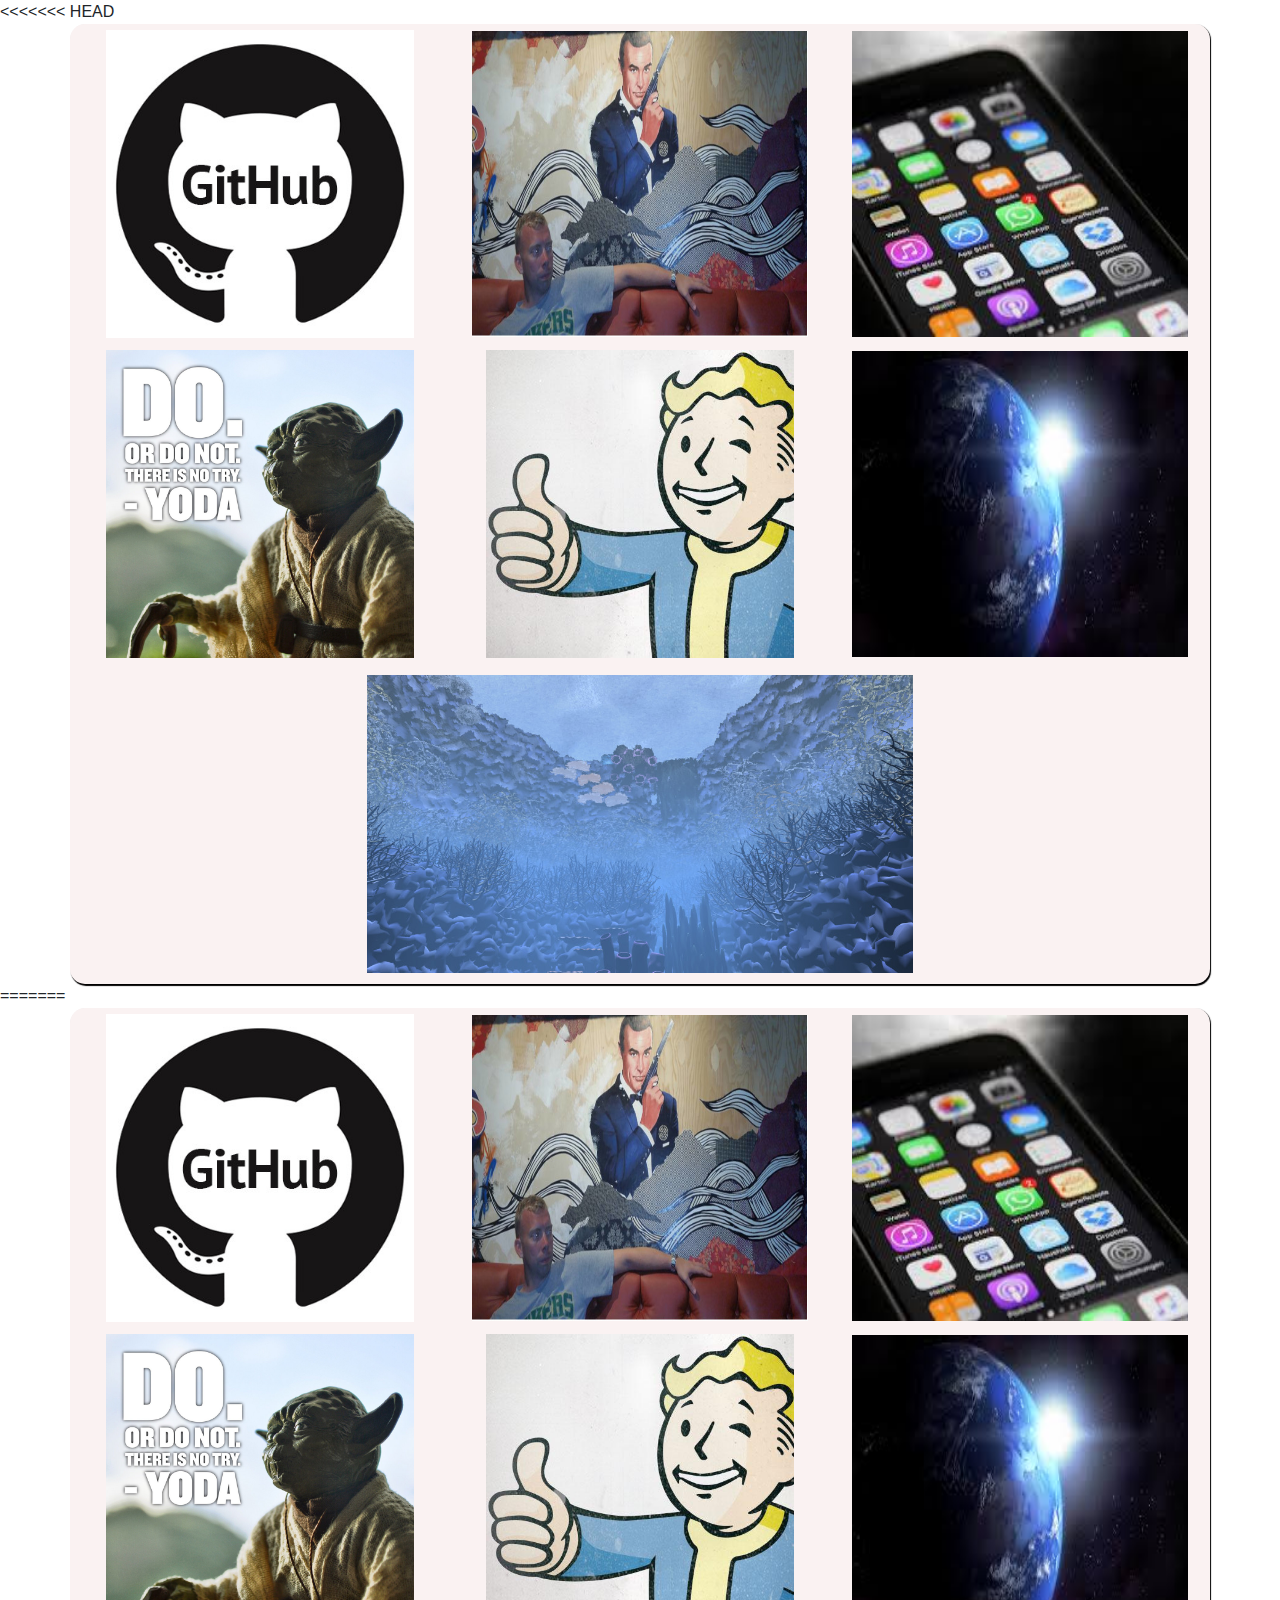
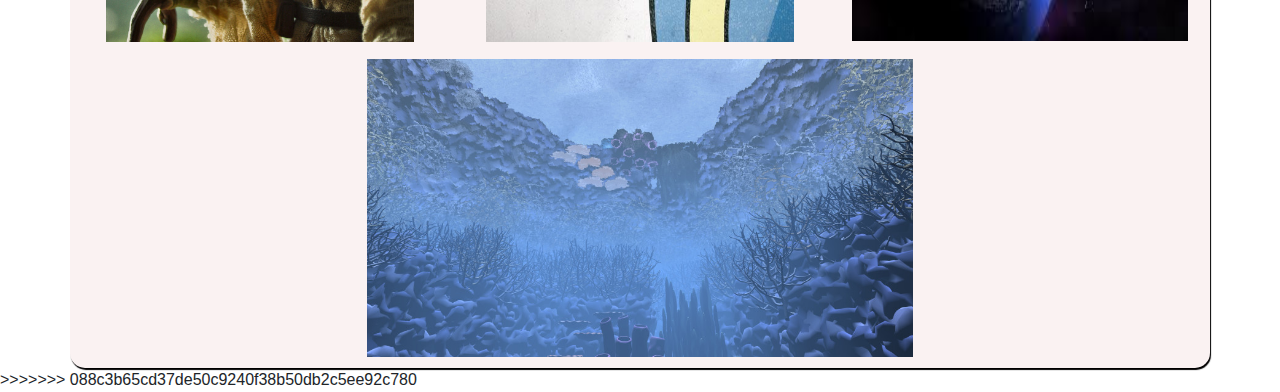
==== index.html @ 7ac8c90a "changes" ====
<<<<<<< HEAD
<html>

<head>
    <title> William Rongholt </title>
    <meta charset="UTF-8">
    <link rel="stylesheet" href="css/style.css">
    <link rel="stylesheet" href="css/bootstrap.min.css">
    <link rel="stylesheet" href="css/bootstrap-grid.min.css">
    <link rel="stylesheet" href="css/bootstrap-reboot.min.css">

    <meta name="viewport" content="width=device-width, initial-scale=1">
</head>

<body>
    
        <div class="container text-center">
            <section class="row">
                <div class="col-lg-4 col-md-6 col-sm-12">
                    <a href="https://github.com/wrongholt">
                        <div class='picture'>
                            <img class='char' id='dex' src="images/github.jpg">
                            <div class='middle'>
                                <div class='text'>Github page</div>
                            </div>
                        </div>
                    </a>
                </div>
                <div class="col-lg-4 col-md-6 col-sm-12">
                    <a href="resume.html">
                        <div class='picture'>
                            <img class='char' id='dex' src="images/will.jpg">
                            <div class='middle'>
                                <div class='text'>Will's Resume</div>
                            </div>
                        </div>
                    </a>
                </div>
                <div class="col-lg-4 col-md-6 col-sm-12">
                    <a href="game1.html">
                        <div class='picture'>
                            <img class='char' id='dex' src="images/iphone.jpg">
                            <div class='middle'>
                                <div class='text'>Android Cookie Tap Game</div>
                            </div>
                        </div>
                    </a>
                </div>
                <div class="col-lg-4 col-md-6 col-sm-12">
                    <a href="https://m.me/wrongholt">
                        <div class='picture'>
                            <img class='char' id='dex' src="images/yoda.jpg">
                            <div class='middle'>
                                <div class='text'>Message Me!</div>
                            </div>
                        </div>
                    </a>
                </div>

                <div class="col-lg-4 col-md-6 col-sm-12">
                    <a href="game3.html">
                        <div class='picture'>
                            <img class='char' id='dex' src="images/Falloutguy.jpg">
                            <div class='middle'>
                                <div class='text'>Unnofficial Fallout Game</div>
                            </div>
                        </div>
                    </a>
                </div>
                <div class="col-lg-4 col-md-6 col-sm-12">
                    <a href="game2.html">
                        <div class='picture'>
                            <img class='char' id='dex' src="images/space.jpg">
                            <div class='middle'>
                                <div class='text'>iOS Spacerun</div>
                            </div>
                        </div>
                    </a>
                </div>

                <div class="col-md-12 col-sm-12">
                    <a href="reefunity.html">
                        <div class='picture'>
                            <img class='char' id='dex' src="images/reef.jpg">
                            <div class='middle'>
                                <div class='text'>Reef Unity Game</div>
                            </div>
                        </div>
                    </a>
                </div>
            </section>
        </div>
    <div class="fb-messengermessageus" messenger_app_id="95100348886" page_id="wrongholt" color="blue" size="large">
    </div>
    <script src="https://rawcdn.githack.com/akzhy/Vara/16e30acca2872212e28735cfdbaba696a355c780/src/vara.min.js"></script>
    <script src="https://code.jquery.com/jquery-3.1.0.js"></script>
    <script src="https://cdnjs.cloudflare.com/ajax/libs/popper.js/1.12.3/umd/popper.min.js" integrity="sha384-vFJXuSJphROIrBnz7yo7oB41mKfc8JzQZiCq4NCceLEaO4IHwicKwpJf9c9IpFgh" crossorigin="anonymous"></script>
    <script src="js/bootstrap.min.js"></script>
    <script src="js/bootstrap.bundle.min.js"></script>
    <script src="js/main.js"></script>
</body>

</html>
=======
<html>

<head>
    <title> William Rongholt </title>
    <meta charset="UTF-8">
    <link rel="stylesheet" href="css/style.css">
    <link rel="stylesheet" href="css/bootstrap.min.css">
    <link rel="stylesheet" href="css/bootstrap-grid.min.css">
    <link rel="stylesheet" href="css/bootstrap-reboot.min.css">

    <meta name="viewport" content="width=device-width, initial-scale=1">
</head>

<body>
    
        <div class="container text-center">
            <section class="row">
                <div class="col-lg-4 col-md-6 col-sm-12">
                    <a href="https://github.com/wrongholt">
                        <div class='picture'>
                            <img class='char' id='dex' src="images/github.jpg">
                            <div class='middle'>
                                <div class='text'>Github page</div>
                            </div>
                        </div>
                    </a>
                </div>
                <div class="col-lg-4 col-md-6 col-sm-12">
                    <a href="resume.html">
                        <div class='picture'>
                            <img class='char' id='dex' src="images/will.jpg">
                            <div class='middle'>
                                <div class='text'>Will's Resume</div>
                            </div>
                        </div>
                    </a>
                </div>
                <div class="col-lg-4 col-md-6 col-sm-12">
                    <a href="game1.html">
                        <div class='picture'>
                            <img class='char' id='dex' src="images/iphone.jpg">
                            <div class='middle'>
                                <div class='text'>Android Cookie Tap Game</div>
                            </div>
                        </div>
                    </a>
                </div>
                <div class="col-lg-4 col-md-6 col-sm-12">
                    <a href="https://m.me/wrongholt">
                        <div class='picture'>
                            <img class='char' id='dex' src="images/yoda.jpg">
                            <div class='middle'>
                                <div class='text'>Message Me!</div>
                            </div>
                        </div>
                    </a>
                </div>

                <div class="col-lg-4 col-md-6 col-sm-12">
                    <a href="game3.html">
                        <div class='picture'>
                            <img class='char' id='dex' src="images/Falloutguy.jpg">
                            <div class='middle'>
                                <div class='text'>Unnofficial Fallout Game</div>
                            </div>
                        </div>
                    </a>
                </div>
                <div class="col-lg-4 col-md-6 col-sm-12">
                    <a href="game2.html">
                        <div class='picture'>
                            <img class='char' id='dex' src="images/space.jpg">
                            <div class='middle'>
                                <div class='text'>iOS Spacerun</div>
                            </div>
                        </div>
                    </a>
                </div>

                <div class="col-md-12 col-sm-12">
                    <a href="reefunity.html">
                        <div class='picture'>
                            <img class='char' id='dex' src="images/reef.jpg">
                            <div class='middle'>
                                <div class='text'>Reef Unity Game</div>
                            </div>
                        </div>
                    </a>
                </div>
            </section>
        </div>
    <div class="fb-messengermessageus" messenger_app_id="95100348886" page_id="wrongholt" color="blue" size="large">
    </div>
    <script src="https://rawcdn.githack.com/akzhy/Vara/16e30acca2872212e28735cfdbaba696a355c780/src/vara.min.js"></script>
    <script src="https://code.jquery.com/jquery-3.1.0.js"></script>
    <script src="https://cdnjs.cloudflare.com/ajax/libs/popper.js/1.12.3/umd/popper.min.js" integrity="sha384-vFJXuSJphROIrBnz7yo7oB41mKfc8JzQZiCq4NCceLEaO4IHwicKwpJf9c9IpFgh" crossorigin="anonymous"></script>
    <script src="js/bootstrap.min.js"></script>
    <script src="js/bootstrap.bundle.min.js"></script>
    <script src="js/main.js"></script>
</body>

</html>
>>>>>>> 088c3b65cd37de50c9240f38b50db2c5ee92c780
---- css/style.css ----
<<<<<<< HEAD
@import url(font-awesome.min.css);
@import url(https://fonts.googleapis.com/css?family=Pattaya|Work+Sans:400,200,300);

html{
    box-sizing: border-box;
    font-family: Arial, Helvetica, sans-serif;
    color: var(--dark);
}
body{
    background: #ccc;
}
.container {
    box-shadow: 1px 1.5px 1px #000;
    border-radius: 15px;
    background: #FAF2F2;
    margin: 0 auto;
}

header img{
    width: 90%;
    height: auto;
    margin: 0 auto;
    text-align: center;
}


a:link {
    text-decoration: none;
}

iframe,
object,
embed {
    margin: 0 auto;
    display: block;
    max-width: 100%;
    
}
.mobile{
 cursor: url('../images/finger.png'), auto;
}

#tapMe,#spacerun{    
    background-image: url(../images/hand.png);
    background-repeat: no-repeat;
    background-position: 30% 2em;  
}

#icon{
    width: 5rem;
}


/* Box Model */

*,
*:before,
*:after {
    -moz-box-sizing: border-box;
    -webkit-box-sizing: border-box;
    box-sizing: border-box;
}


/* Basic */

@-ms-viewport {
    width: device-width;
}

@media screen and (max-width: 480px) {
    html,
    body {
        min-width: 320px;
    }
}



/*Hover effect*/


.char {
    opacity: 1;
    display: block;
    margin: auto;
    transition: .5s ease;
    padding-right: .2rem;
    width: 100%;
    height: 20rem;
    padding: 2%
}

.middle {
    transition: .5s ease;
    opacity: 0;
    position: absolute;
    top: 50%;
    left: 50%;
    transform: translate(-50%, -50%);
    -ms-transform: translate(-50%, -50%)
}

.picture {
    position: relative;
    display: inline-block;
}

.picture:hover .char {
    opacity: 0.3;
}

.picture:hover .middle {
    opacity: 1;
}

.text {
    background-color: #0B89D5;
    color: white;
    font-size: 1.25rem;
    padding: 0.25rem 0.5rem;
}
/* Media Queries */

@media screen and (max-width: 736px) {
    .columns {
        -moz-column-count: 2;
        -webkit-column-count: 2;
        column-count: 2;
    }
    #tapMe,#spacerun{
    background-position:-10em 0%;
}

}

@media screen and (max-width: 480px) {
    .columns {
        -moz-column-count: 1;
        -webkit-column-count: 1;
        column-count: 1;
    }
    #tapMe,#spacerun{
    background-image: none;
}

}



=======
@import url(font-awesome.min.css);
@import url(https://fonts.googleapis.com/css?family=Pattaya|Work+Sans:400,200,300);

html{
    box-sizing: border-box;
    font-family: Arial, Helvetica, sans-serif;
    color: var(--dark);
}
body{
    background: #ccc;
}
.container {
    box-shadow: 1px 1.5px 1px #000;
    border-radius: 15px;
    background: #FAF2F2;
    margin: 0 auto;
}

header img{
    width: 90%;
    height: auto;
    margin: 0 auto;
    text-align: center;
}


a:link {
    text-decoration: none;
}

iframe,
object,
embed {
    margin: 0 auto;
    display: block;
    max-width: 100%;
    
}
.mobile{
 cursor: url('../images/finger.png'), auto;
}

#tapMe,#spacerun{    
    background-image: url(../images/hand.png);
    background-repeat: no-repeat;
    background-position: 30% 2em;  
}

#icon{
    width: 5rem;
}


/* Box Model */

*,
*:before,
*:after {
    -moz-box-sizing: border-box;
    -webkit-box-sizing: border-box;
    box-sizing: border-box;
}


/* Basic */

@-ms-viewport {
    width: device-width;
}

@media screen and (max-width: 480px) {
    html,
    body {
        min-width: 320px;
    }
}



/*Hover effect*/


.char {
    opacity: 1;
    display: block;
    margin: auto;
    transition: .5s ease;
    padding-right: .2rem;
    width: 100%;
    height: 20rem;
    padding: 2%
}

.middle {
    transition: .5s ease;
    opacity: 0;
    position: absolute;
    top: 50%;
    left: 50%;
    transform: translate(-50%, -50%);
    -ms-transform: translate(-50%, -50%)
}

.picture {
    position: relative;
    display: inline-block;
}

.picture:hover .char {
    opacity: 0.3;
}

.picture:hover .middle {
    opacity: 1;
}

.text {
    background-color: #0B89D5;
    color: white;
    font-size: 1.25rem;
    padding: 0.25rem 0.5rem;
}
/* Media Queries */

@media screen and (max-width: 736px) {
    .columns {
        -moz-column-count: 2;
        -webkit-column-count: 2;
        column-count: 2;
    }
    #tapMe,#spacerun{
    background-position:-10em 0%;
}

}

@media screen and (max-width: 480px) {
    .columns {
        -moz-column-count: 1;
        -webkit-column-count: 1;
        column-count: 1;
    }
    #tapMe,#spacerun{
    background-image: none;
}

}



>>>>>>> 088c3b65cd37de50c9240f38b50db2c5ee92c780
---- css/style.css ----
<<<<<<< HEAD
@import url(font-awesome.min.css);
@import url(https://fonts.googleapis.com/css?family=Pattaya|Work+Sans:400,200,300);

html{
    box-sizing: border-box;
    font-family: Arial, Helvetica, sans-serif;
    color: var(--dark);
}
body{
    background: #ccc;
}
.container {
    box-shadow: 1px 1.5px 1px #000;
    border-radius: 15px;
    background: #FAF2F2;
    margin: 0 auto;
}

header img{
    width: 90%;
    height: auto;
    margin: 0 auto;
    text-align: center;
}


a:link {
    text-decoration: none;
}

iframe,
object,
embed {
    margin: 0 auto;
    display: block;
    max-width: 100%;
    
}
.mobile{
 cursor: url('../images/finger.png'), auto;
}

#tapMe,#spacerun{    
    background-image: url(../images/hand.png);
    background-repeat: no-repeat;
    background-position: 30% 2em;  
}

#icon{
    width: 5rem;
}


/* Box Model */

*,
*:before,
*:after {
    -moz-box-sizing: border-box;
    -webkit-box-sizing: border-box;
    box-sizing: border-box;
}


/* Basic */

@-ms-viewport {
    width: device-width;
}

@media screen and (max-width: 480px) {
    html,
    body {
        min-width: 320px;
    }
}



/*Hover effect*/


.char {
    opacity: 1;
    display: block;
    margin: auto;
    transition: .5s ease;
    padding-right: .2rem;
    width: 100%;
    height: 20rem;
    padding: 2%
}

.middle {
    transition: .5s ease;
    opacity: 0;
    position: absolute;
    top: 50%;
    left: 50%;
    transform: translate(-50%, -50%);
    -ms-transform: translate(-50%, -50%)
}

.picture {
    position: relative;
    display: inline-block;
}

.picture:hover .char {
    opacity: 0.3;
}

.picture:hover .middle {
    opacity: 1;
}

.text {
    background-color: #0B89D5;
    color: white;
    font-size: 1.25rem;
    padding: 0.25rem 0.5rem;
}
/* Media Queries */

@media screen and (max-width: 736px) {
    .columns {
        -moz-column-count: 2;
        -webkit-column-count: 2;
        column-count: 2;
    }
    #tapMe,#spacerun{
    background-position:-10em 0%;
}

}

@media screen and (max-width: 480px) {
    .columns {
        -moz-column-count: 1;
        -webkit-column-count: 1;
        column-count: 1;
    }
    #tapMe,#spacerun{
    background-image: none;
}

}



=======
@import url(font-awesome.min.css);
@import url(https://fonts.googleapis.com/css?family=Pattaya|Work+Sans:400,200,300);

html{
    box-sizing: border-box;
    font-family: Arial, Helvetica, sans-serif;
    color: var(--dark);
}
body{
    background: #ccc;
}
.container {
    box-shadow: 1px 1.5px 1px #000;
    border-radius: 15px;
    background: #FAF2F2;
    margin: 0 auto;
}

header img{
    width: 90%;
    height: auto;
    margin: 0 auto;
    text-align: center;
}


a:link {
    text-decoration: none;
}

iframe,
object,
embed {
    margin: 0 auto;
    display: block;
    max-width: 100%;
    
}
.mobile{
 cursor: url('../images/finger.png'), auto;
}

#tapMe,#spacerun{    
    background-image: url(../images/hand.png);
    background-repeat: no-repeat;
    background-position: 30% 2em;  
}

#icon{
    width: 5rem;
}


/* Box Model */

*,
*:before,
*:after {
    -moz-box-sizing: border-box;
    -webkit-box-sizing: border-box;
    box-sizing: border-box;
}


/* Basic */

@-ms-viewport {
    width: device-width;
}

@media screen and (max-width: 480px) {
    html,
    body {
        min-width: 320px;
    }
}



/*Hover effect*/


.char {
    opacity: 1;
    display: block;
    margin: auto;
    transition: .5s ease;
    padding-right: .2rem;
    width: 100%;
    height: 20rem;
    padding: 2%
}

.middle {
    transition: .5s ease;
    opacity: 0;
    position: absolute;
    top: 50%;
    left: 50%;
    transform: translate(-50%, -50%);
    -ms-transform: translate(-50%, -50%)
}

.picture {
    position: relative;
    display: inline-block;
}

.picture:hover .char {
    opacity: 0.3;
}

.picture:hover .middle {
    opacity: 1;
}

.text {
    background-color: #0B89D5;
    color: white;
    font-size: 1.25rem;
    padding: 0.25rem 0.5rem;
}
/* Media Queries */

@media screen and (max-width: 736px) {
    .columns {
        -moz-column-count: 2;
        -webkit-column-count: 2;
        column-count: 2;
    }
    #tapMe,#spacerun{
    background-position:-10em 0%;
}

}

@media screen and (max-width: 480px) {
    .columns {
        -moz-column-count: 1;
        -webkit-column-count: 1;
        column-count: 1;
    }
    #tapMe,#spacerun{
    background-image: none;
}

}



>>>>>>> 088c3b65cd37de50c9240f38b50db2c5ee92c780
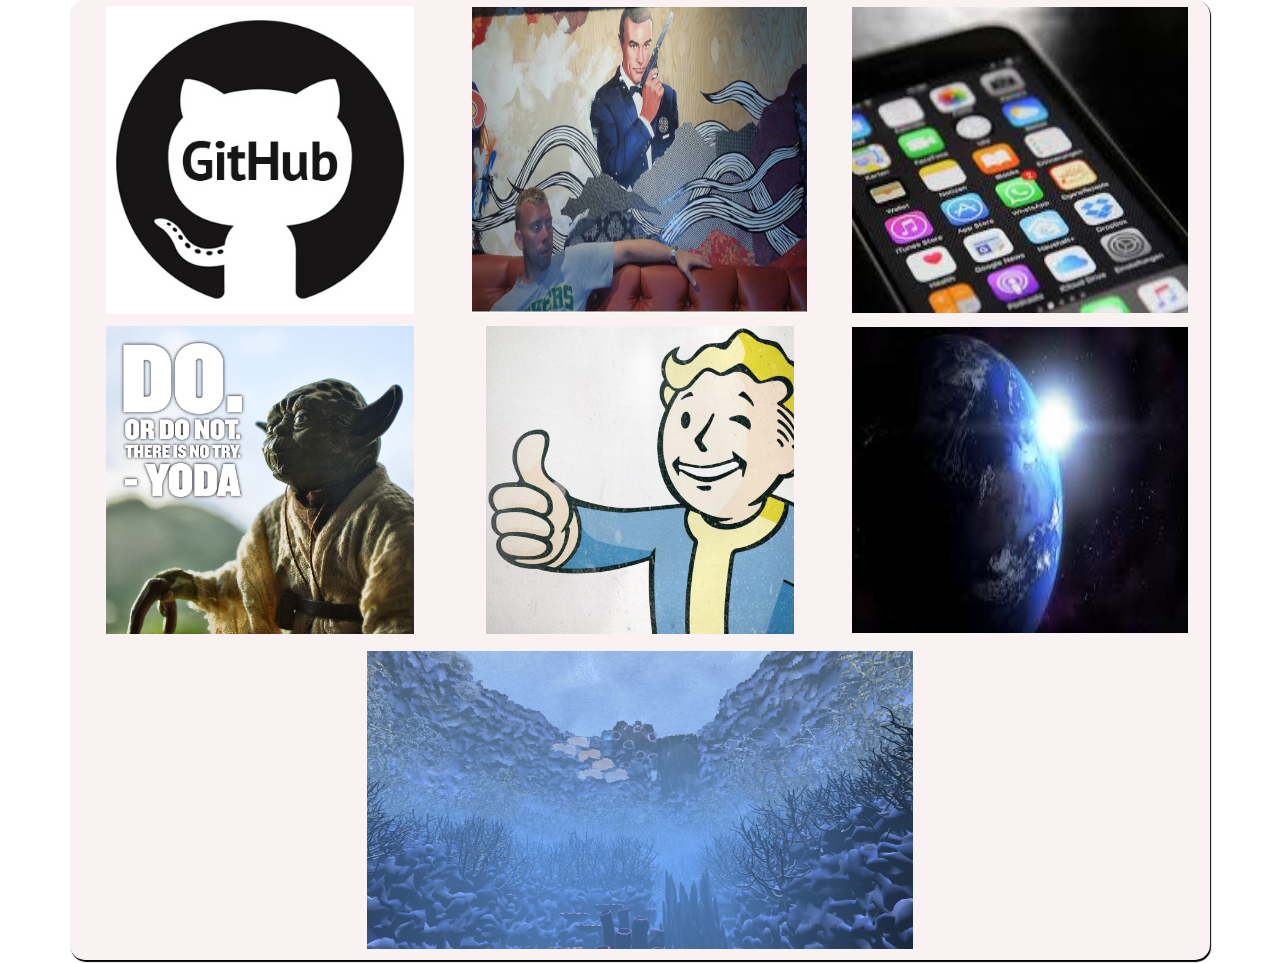
==== commit 1c59cd02: "errors" ====
--- a/index.html
+++ b/index.html
@@ -1,4 +1,3 @@
-<<<<<<< HEAD
 <html>
 
 <head>
@@ -101,107 +100,3 @@
 </body>
 
 </html>
-=======
-<html>
-
-<head>
-    <title> William Rongholt </title>
-    <meta charset="UTF-8">
-    <link rel="stylesheet" href="css/style.css">
-    <link rel="stylesheet" href="css/bootstrap.min.css">
-    <link rel="stylesheet" href="css/bootstrap-grid.min.css">
-    <link rel="stylesheet" href="css/bootstrap-reboot.min.css">
-
-    <meta name="viewport" content="width=device-width, initial-scale=1">
-</head>
-
-<body>
-    
-        <div class="container text-center">
-            <section class="row">
-                <div class="col-lg-4 col-md-6 col-sm-12">
-                    <a href="https://github.com/wrongholt">
-                        <div class='picture'>
-                            <img class='char' id='dex' src="images/github.jpg">
-                            <div class='middle'>
-                                <div class='text'>Github page</div>
-                            </div>
-                        </div>
-                    </a>
-                </div>
-                <div class="col-lg-4 col-md-6 col-sm-12">
-                    <a href="resume.html">
-                        <div class='picture'>
-                            <img class='char' id='dex' src="images/will.jpg">
-                            <div class='middle'>
-                                <div class='text'>Will's Resume</div>
-                            </div>
-                        </div>
-                    </a>
-                </div>
-                <div class="col-lg-4 col-md-6 col-sm-12">
-                    <a href="game1.html">
-                        <div class='picture'>
-                            <img class='char' id='dex' src="images/iphone.jpg">
-                            <div class='middle'>
-                                <div class='text'>Android Cookie Tap Game</div>
-                            </div>
-                        </div>
-                    </a>
-                </div>
-                <div class="col-lg-4 col-md-6 col-sm-12">
-                    <a href="https://m.me/wrongholt">
-                        <div class='picture'>
-                            <img class='char' id='dex' src="images/yoda.jpg">
-                            <div class='middle'>
-                                <div class='text'>Message Me!</div>
-                            </div>
-                        </div>
-                    </a>
-                </div>
-
-                <div class="col-lg-4 col-md-6 col-sm-12">
-                    <a href="game3.html">
-                        <div class='picture'>
-                            <img class='char' id='dex' src="images/Falloutguy.jpg">
-                            <div class='middle'>
-                                <div class='text'>Unnofficial Fallout Game</div>
-                            </div>
-                        </div>
-                    </a>
-                </div>
-                <div class="col-lg-4 col-md-6 col-sm-12">
-                    <a href="game2.html">
-                        <div class='picture'>
-                            <img class='char' id='dex' src="images/space.jpg">
-                            <div class='middle'>
-                                <div class='text'>iOS Spacerun</div>
-                            </div>
-                        </div>
-                    </a>
-                </div>
-
-                <div class="col-md-12 col-sm-12">
-                    <a href="reefunity.html">
-                        <div class='picture'>
-                            <img class='char' id='dex' src="images/reef.jpg">
-                            <div class='middle'>
-                                <div class='text'>Reef Unity Game</div>
-                            </div>
-                        </div>
-                    </a>
-                </div>
-            </section>
-        </div>
-    <div class="fb-messengermessageus" messenger_app_id="95100348886" page_id="wrongholt" color="blue" size="large">
-    </div>
-    <script src="https://rawcdn.githack.com/akzhy/Vara/16e30acca2872212e28735cfdbaba696a355c780/src/vara.min.js"></script>
-    <script src="https://code.jquery.com/jquery-3.1.0.js"></script>
-    <script src="https://cdnjs.cloudflare.com/ajax/libs/popper.js/1.12.3/umd/popper.min.js" integrity="sha384-vFJXuSJphROIrBnz7yo7oB41mKfc8JzQZiCq4NCceLEaO4IHwicKwpJf9c9IpFgh" crossorigin="anonymous"></script>
-    <script src="js/bootstrap.min.js"></script>
-    <script src="js/bootstrap.bundle.min.js"></script>
-    <script src="js/main.js"></script>
-</body>
-
-</html>
->>>>>>> 088c3b65cd37de50c9240f38b50db2c5ee92c780
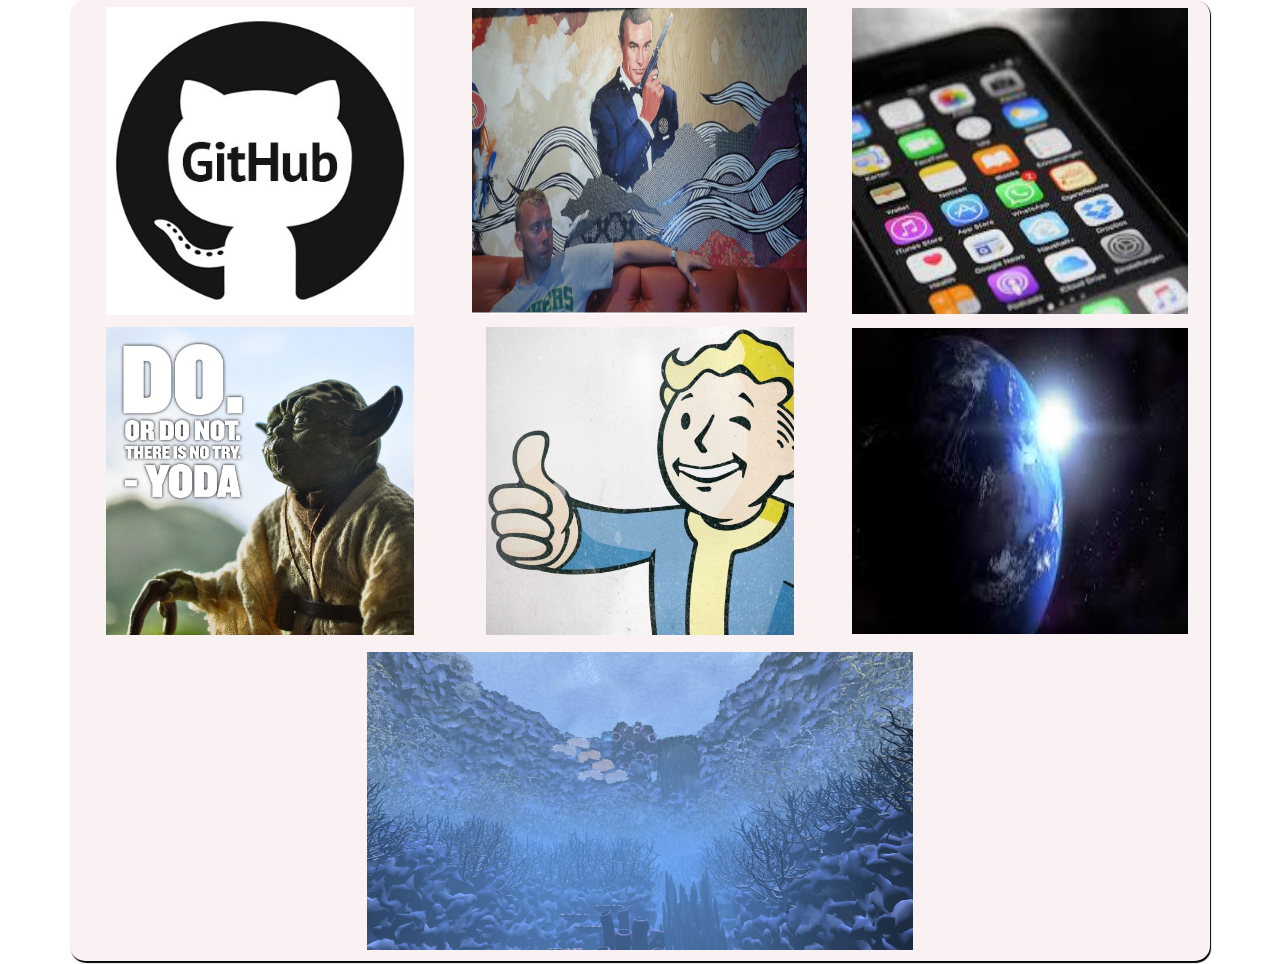
==== commit 2f402b44: "added name again" ====
--- a/index.html
+++ b/index.html
@@ -14,6 +14,7 @@
 <body>
     
         <div class="container text-center">
+            <div id="container" class="col-md-12 text-center"></div>
             <section class="row">
                 <div class="col-lg-4 col-md-6 col-sm-12">
                     <a href="https://github.com/wrongholt">
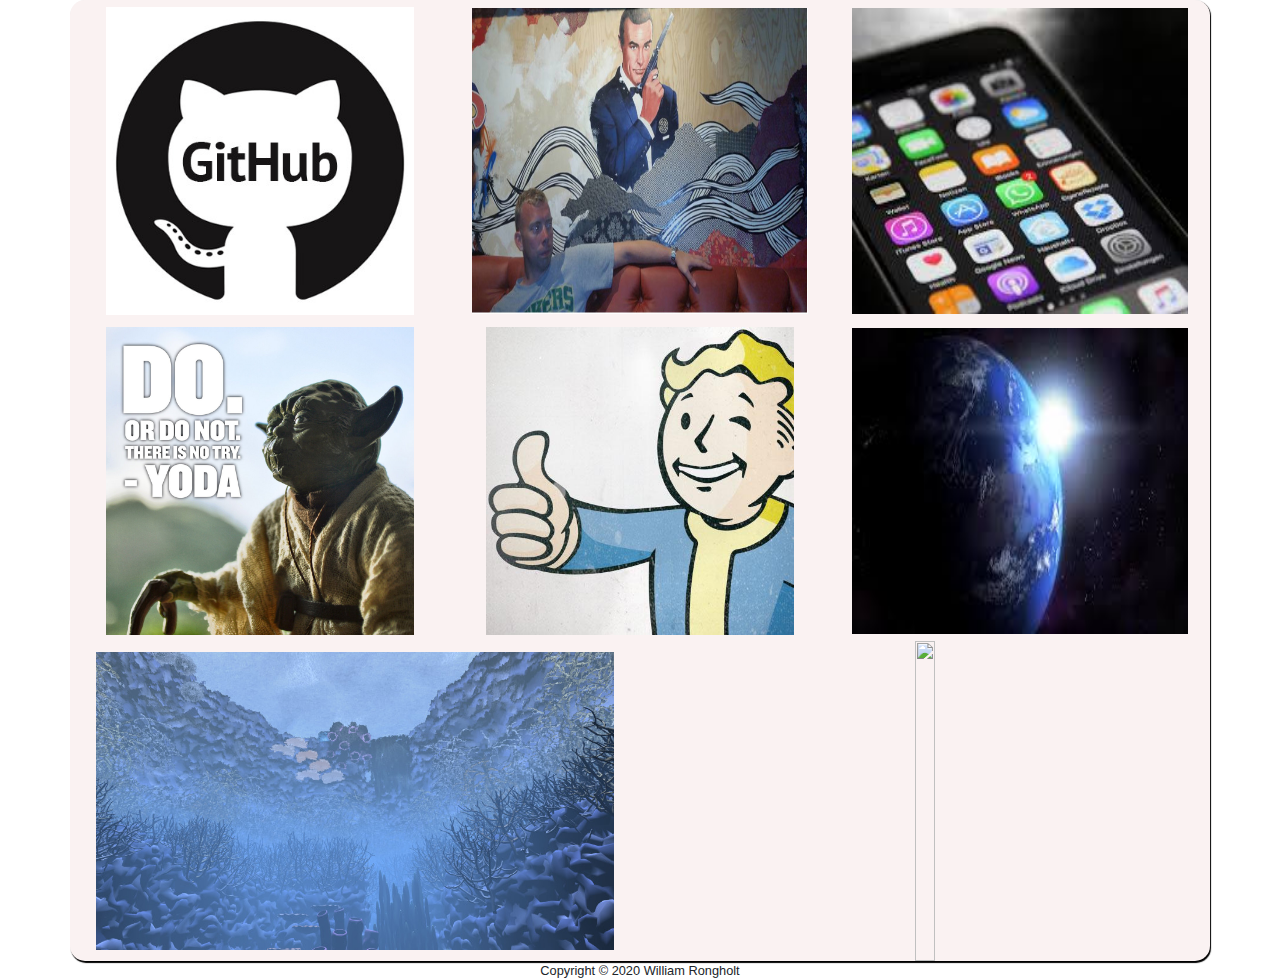
==== commit 2d652657: "ADD ALEXA" ====
--- a/index.html
+++ b/index.html
@@ -1,103 +1,119 @@
-<html>
-
-<head>
-    <title> William Rongholt </title>
-    <meta charset="UTF-8">
-    <link rel="stylesheet" href="css/style.css">
-    <link rel="stylesheet" href="css/bootstrap.min.css">
-    <link rel="stylesheet" href="css/bootstrap-grid.min.css">
-    <link rel="stylesheet" href="css/bootstrap-reboot.min.css">
-
-    <meta name="viewport" content="width=device-width, initial-scale=1">
-</head>
-
-<body>
-    
-        <div class="container text-center">
-            <div id="container" class="col-md-12 text-center"></div>
-            <section class="row">
-                <div class="col-lg-4 col-md-6 col-sm-12">
-                    <a href="https://github.com/wrongholt">
-                        <div class='picture'>
-                            <img class='char' id='dex' src="images/github.jpg">
-                            <div class='middle'>
-                                <div class='text'>Github page</div>
-                            </div>
-                        </div>
-                    </a>
-                </div>
-                <div class="col-lg-4 col-md-6 col-sm-12">
-                    <a href="resume.html">
-                        <div class='picture'>
-                            <img class='char' id='dex' src="images/will.jpg">
-                            <div class='middle'>
-                                <div class='text'>Will's Resume</div>
-                            </div>
-                        </div>
-                    </a>
-                </div>
-                <div class="col-lg-4 col-md-6 col-sm-12">
-                    <a href="game1.html">
-                        <div class='picture'>
-                            <img class='char' id='dex' src="images/iphone.jpg">
-                            <div class='middle'>
-                                <div class='text'>Android Cookie Tap Game</div>
-                            </div>
-                        </div>
-                    </a>
-                </div>
-                <div class="col-lg-4 col-md-6 col-sm-12">
-                    <a href="https://m.me/wrongholt">
-                        <div class='picture'>
-                            <img class='char' id='dex' src="images/yoda.jpg">
-                            <div class='middle'>
-                                <div class='text'>Message Me!</div>
-                            </div>
-                        </div>
-                    </a>
-                </div>
-
-                <div class="col-lg-4 col-md-6 col-sm-12">
-                    <a href="game3.html">
-                        <div class='picture'>
-                            <img class='char' id='dex' src="images/Falloutguy.jpg">
-                            <div class='middle'>
-                                <div class='text'>Unnofficial Fallout Game</div>
-                            </div>
-                        </div>
-                    </a>
-                </div>
-                <div class="col-lg-4 col-md-6 col-sm-12">
-                    <a href="game2.html">
-                        <div class='picture'>
-                            <img class='char' id='dex' src="images/space.jpg">
-                            <div class='middle'>
-                                <div class='text'>iOS Spacerun</div>
-                            </div>
-                        </div>
-                    </a>
-                </div>
-
-                <div class="col-md-12 col-sm-12">
-                    <a href="reefunity.html">
-                        <div class='picture'>
-                            <img class='char' id='dex' src="images/reef.jpg">
-                            <div class='middle'>
-                                <div class='text'>Reef Unity Game</div>
-                            </div>
-                        </div>
-                    </a>
-                </div>
-            </section>
-        </div>
-    <div class="fb-messengermessageus" messenger_app_id="95100348886" page_id="wrongholt" color="blue" size="large">
-    </div>
-    <script src="https://rawcdn.githack.com/akzhy/Vara/16e30acca2872212e28735cfdbaba696a355c780/src/vara.min.js"></script>
-    <script src="https://code.jquery.com/jquery-3.1.0.js"></script>
-    <script src="https://cdnjs.cloudflare.com/ajax/libs/popper.js/1.12.3/umd/popper.min.js" integrity="sha384-vFJXuSJphROIrBnz7yo7oB41mKfc8JzQZiCq4NCceLEaO4IHwicKwpJf9c9IpFgh" crossorigin="anonymous"></script>
-    <script src="js/bootstrap.min.js"></script>
-    <script src="js/bootstrap.bundle.min.js"></script>
-    <script src="js/main.js"></script>
-</body>
-
-</html>
+<html>
+
+<head>
+    <title> William Rongholt </title>
+    <meta charset="UTF-8">
+    <link rel="stylesheet" href="css/style.css">
+    <link rel="stylesheet" href="css/bootstrap.min.css">
+    <link rel="stylesheet" href="css/bootstrap-grid.min.css">
+    <link rel="stylesheet" href="css/bootstrap-reboot.min.css">
+
+    <meta name="viewport" content="width=device-width, initial-scale=1">
+</head>
+
+<body>
+
+    <div class="container text-center">
+        <div id="container" class="col-sm-12 col-xs-12 col-md-12 text-center"></div>
+        <section class="row">
+            <div class="col-lg-4 col-md-6 col-sm-12">
+                <a href="https://github.com/wrongholt">
+                    <div class='picture'>
+                        <img class='char' id='dex' src="images/github.jpg">
+                        <div class='middle'>
+                            <div class='text'>Github page</div>
+                        </div>
+                    </div>
+                </a>
+            </div>
+            <div class="col-lg-4 col-md-6 col-sm-12">
+                <a href="resume.html">
+                    <div class='picture'>
+                        <img class='char' id='dex' src="images/will.jpg">
+                        <div class='middle'>
+                            <div class='text'>Will's Resume</div>
+                        </div>
+                    </div>
+                </a>
+            </div>
+            <div class="col-lg-4 col-md-6 col-sm-12">
+                <a href="game1.html">
+                    <div class='picture'>
+                        <img class='char' id='dex' src="images/iphone.jpg">
+                        <div class='middle'>
+                            <div class='text'>Android Cookie Tap Game</div>
+                        </div>
+                    </div>
+                </a>
+            </div>
+            <div class="col-lg-4 col-md-6 col-sm-12">
+                <a href="https://m.me/wrongholt">
+                    <div class='picture'>
+                        <img class='char' id='dex' src="images/yoda.jpg">
+                        <div class='middle'>
+                            <div class='text'>Message Me!</div>
+                        </div>
+                    </div>
+                </a>
+            </div>
+
+            <div class="col-lg-4 col-md-6 col-sm-12">
+                <a href="game3.html">
+                    <div class='picture'>
+                        <img class='char' id='dex' src="images/Falloutguy.jpg">
+                        <div class='middle'>
+                            <div class='text'>Unnofficial Fallout Game</div>
+                        </div>
+                    </div>
+                </a>
+            </div>
+            <div class="col-lg-4 col-md-6 col-sm-12">
+                <a href="game2.html">
+                    <div class='picture'>
+                        <img class='char' id='dex' src="images/space.jpg">
+                        <div class='middle'>
+                            <div class='text'>iOS Spacerun</div>
+                        </div>
+                    </div>
+                </a>
+            </div>
+
+            <div class="col-md-6">
+                <a href="reefunity.html">
+                    <div class='picture'>
+                        <img class='char' id='dex' src="images/reef.jpg">
+                        <div class='middle'>
+                            <div class='text'>Reef Unity Game</div>
+                        </div>
+                    </div>
+                </a>
+            </div>
+            <div class="col-md-6">
+                <a href="alexaskills.html">
+                    <div class='picture'>
+                        <img class='char' id='dex' src="images/amazon-alexa-logo.png">
+                        <div class='middle'>
+                            <div class='text'>Alexa Skills</div>
+                        </div>
+                    </div>
+                </a>
+            </div>
+        </section>
+    </div>
+    <div class="fb-messengermessageus" messenger_app_id="95100348886" page_id="wrongholt" color="blue" size="large">
+    </div>
+    <footer class="text-center">
+        <small>
+            Copyright &copy; 2020 William Rongholt
+        </small>
+    </footer>
+    <script src="https://rawcdn.githack.com/akzhy/Vara/16e30acca2872212e28735cfdbaba696a355c780/src/vara.min.js"></script>
+    <script src="https://code.jquery.com/jquery-3.1.0.js"></script>
+    <script src="https://cdnjs.cloudflare.com/ajax/libs/popper.js/1.12.3/umd/popper.min.js" integrity="sha384-vFJXuSJphROIrBnz7yo7oB41mKfc8JzQZiCq4NCceLEaO4IHwicKwpJf9c9IpFgh"
+        crossorigin="anonymous"></script>
+    <script src="js/bootstrap.min.js"></script>
+    <script src="js/bootstrap.bundle.min.js"></script>
+    <script src="js/main.js"></script>
+</body>
+
+</html>--- a/css/style.css
+++ b/css/style.css
@@ -1,4 +1,3 @@
-<<<<<<< HEAD
 @import url(font-awesome.min.css);
 @import url(https://fonts.googleapis.com/css?family=Pattaya|Work+Sans:400,200,300);
 
@@ -16,7 +15,11 @@
     background: #FAF2F2;
     margin: 0 auto;
 }
-
+#container {
+    width: 100%;
+    height: auto;
+    margin: 0 auto;
+}
 header img{
     width: 90%;
     height: auto;
@@ -149,155 +152,3 @@
 
 
 
-=======
-@import url(font-awesome.min.css);
-@import url(https://fonts.googleapis.com/css?family=Pattaya|Work+Sans:400,200,300);
-
-html{
-    box-sizing: border-box;
-    font-family: Arial, Helvetica, sans-serif;
-    color: var(--dark);
-}
-body{
-    background: #ccc;
-}
-.container {
-    box-shadow: 1px 1.5px 1px #000;
-    border-radius: 15px;
-    background: #FAF2F2;
-    margin: 0 auto;
-}
-
-header img{
-    width: 90%;
-    height: auto;
-    margin: 0 auto;
-    text-align: center;
-}
-
-
-a:link {
-    text-decoration: none;
-}
-
-iframe,
-object,
-embed {
-    margin: 0 auto;
-    display: block;
-    max-width: 100%;
-    
-}
-.mobile{
- cursor: url('../images/finger.png'), auto;
-}
-
-#tapMe,#spacerun{    
-    background-image: url(../images/hand.png);
-    background-repeat: no-repeat;
-    background-position: 30% 2em;  
-}
-
-#icon{
-    width: 5rem;
-}
-
-
-/* Box Model */
-
-*,
-*:before,
-*:after {
-    -moz-box-sizing: border-box;
-    -webkit-box-sizing: border-box;
-    box-sizing: border-box;
-}
-
-
-/* Basic */
-
-@-ms-viewport {
-    width: device-width;
-}
-
-@media screen and (max-width: 480px) {
-    html,
-    body {
-        min-width: 320px;
-    }
-}
-
-
-
-/*Hover effect*/
-
-
-.char {
-    opacity: 1;
-    display: block;
-    margin: auto;
-    transition: .5s ease;
-    padding-right: .2rem;
-    width: 100%;
-    height: 20rem;
-    padding: 2%
-}
-
-.middle {
-    transition: .5s ease;
-    opacity: 0;
-    position: absolute;
-    top: 50%;
-    left: 50%;
-    transform: translate(-50%, -50%);
-    -ms-transform: translate(-50%, -50%)
-}
-
-.picture {
-    position: relative;
-    display: inline-block;
-}
-
-.picture:hover .char {
-    opacity: 0.3;
-}
-
-.picture:hover .middle {
-    opacity: 1;
-}
-
-.text {
-    background-color: #0B89D5;
-    color: white;
-    font-size: 1.25rem;
-    padding: 0.25rem 0.5rem;
-}
-/* Media Queries */
-
-@media screen and (max-width: 736px) {
-    .columns {
-        -moz-column-count: 2;
-        -webkit-column-count: 2;
-        column-count: 2;
-    }
-    #tapMe,#spacerun{
-    background-position:-10em 0%;
-}
-
-}
-
-@media screen and (max-width: 480px) {
-    .columns {
-        -moz-column-count: 1;
-        -webkit-column-count: 1;
-        column-count: 1;
-    }
-    #tapMe,#spacerun{
-    background-image: none;
-}
-
-}
-
-
-
->>>>>>> 088c3b65cd37de50c9240f38b50db2c5ee92c780
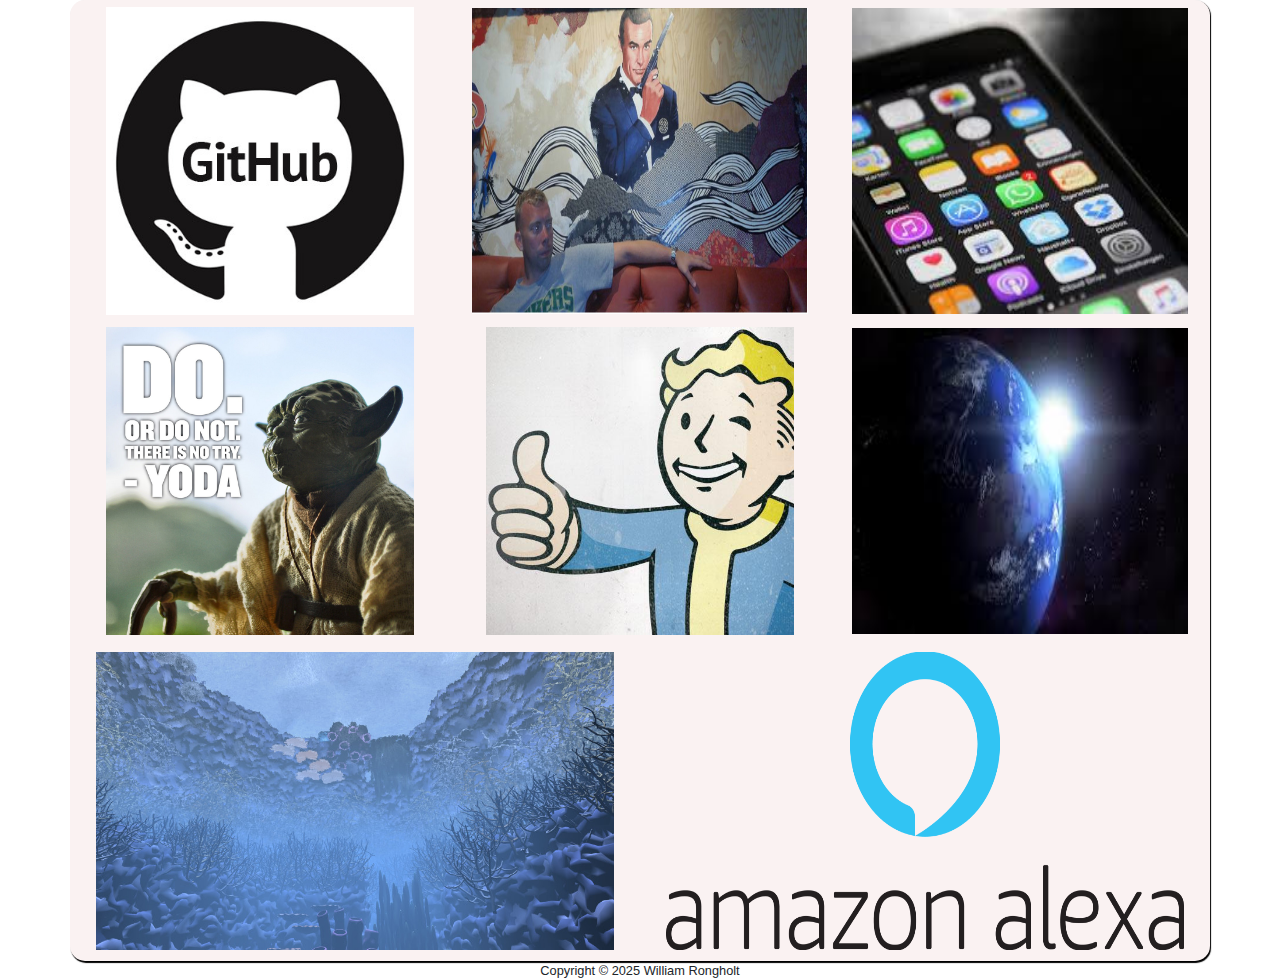
==== commit c04ece1f: "Update index.html" ====
--- a/index.html
+++ b/index.html
@@ -104,7 +104,7 @@
     </div>
     <footer class="text-center">
         <small>
-            Copyright &copy; 2020 William Rongholt
+            Copyright &copy; 2025 William Rongholt
         </small>
     </footer>
     <script src="https://rawcdn.githack.com/akzhy/Vara/16e30acca2872212e28735cfdbaba696a355c780/src/vara.min.js"></script>
@@ -116,4 +116,4 @@
     <script src="js/main.js"></script>
 </body>
 
-</html>+</html>
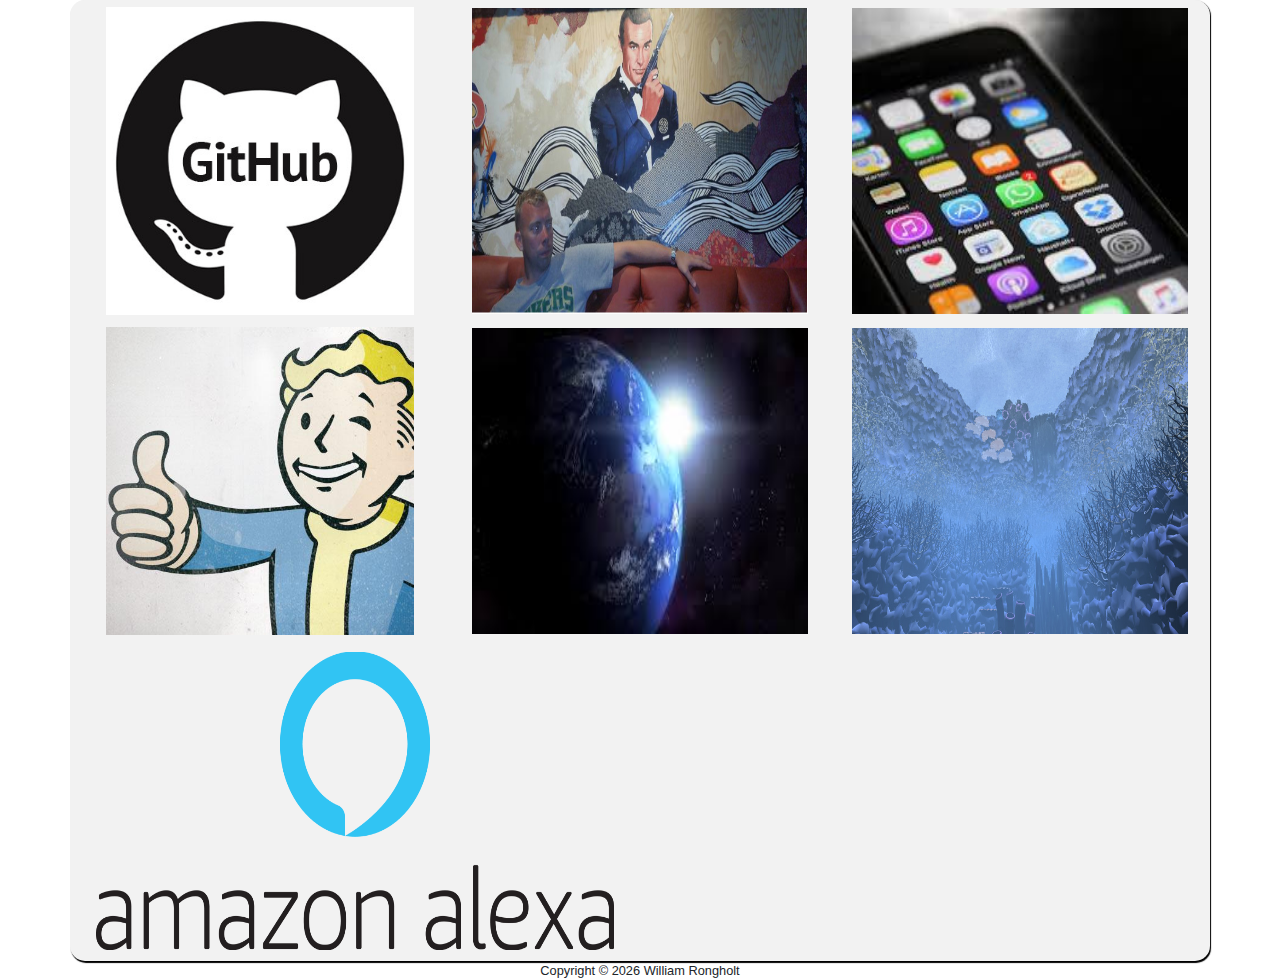
==== commit 901e9bfd: "removed message" ====
--- a/index.html
+++ b/index.html
@@ -46,16 +46,6 @@
                     </div>
                 </a>
             </div>
-            <div class="col-lg-4 col-md-6 col-sm-12">
-                <a href="https://m.me/wrongholt">
-                    <div class='picture'>
-                        <img class='char' id='dex' src="images/yoda.jpg">
-                        <div class='middle'>
-                            <div class='text'>Message Me!</div>
-                        </div>
-                    </div>
-                </a>
-            </div>
 
             <div class="col-lg-4 col-md-6 col-sm-12">
                 <a href="game3.html">
@@ -78,7 +68,7 @@
                 </a>
             </div>
 
-            <div class="col-md-6">
+            <div class="col-lg-4 col-md-6 col-sm-12">
                 <a href="reefunity.html">
                     <div class='picture'>
                         <img class='char' id='dex' src="images/reef.jpg">
@@ -100,11 +90,11 @@
             </div>
         </section>
     </div>
-    <div class="fb-messengermessageus" messenger_app_id="95100348886" page_id="wrongholt" color="blue" size="large">
-    </div>
     <footer class="text-center">
         <small>
-            Copyright &copy; 2025 William Rongholt
+            Copyright &copy; <span id="copyright">
+                <script>document.getElementById('copyright').appendChild(document.createTextNode(new Date().getFullYear()))</script>
+            </span> William Rongholt
         </small>
     </footer>
     <script src="https://rawcdn.githack.com/akzhy/Vara/16e30acca2872212e28735cfdbaba696a355c780/src/vara.min.js"></script>
--- a/css/style.css
+++ b/css/style.css
@@ -8,11 +8,12 @@
 }
 body{
     background: #ccc;
+    margin: 2% 0;
 }
 .container {
     box-shadow: 1px 1.5px 1px #000;
     border-radius: 15px;
-    background: #FAF2F2;
+    background: #F2F2F2;
     margin: 0 auto;
 }
 #container {
